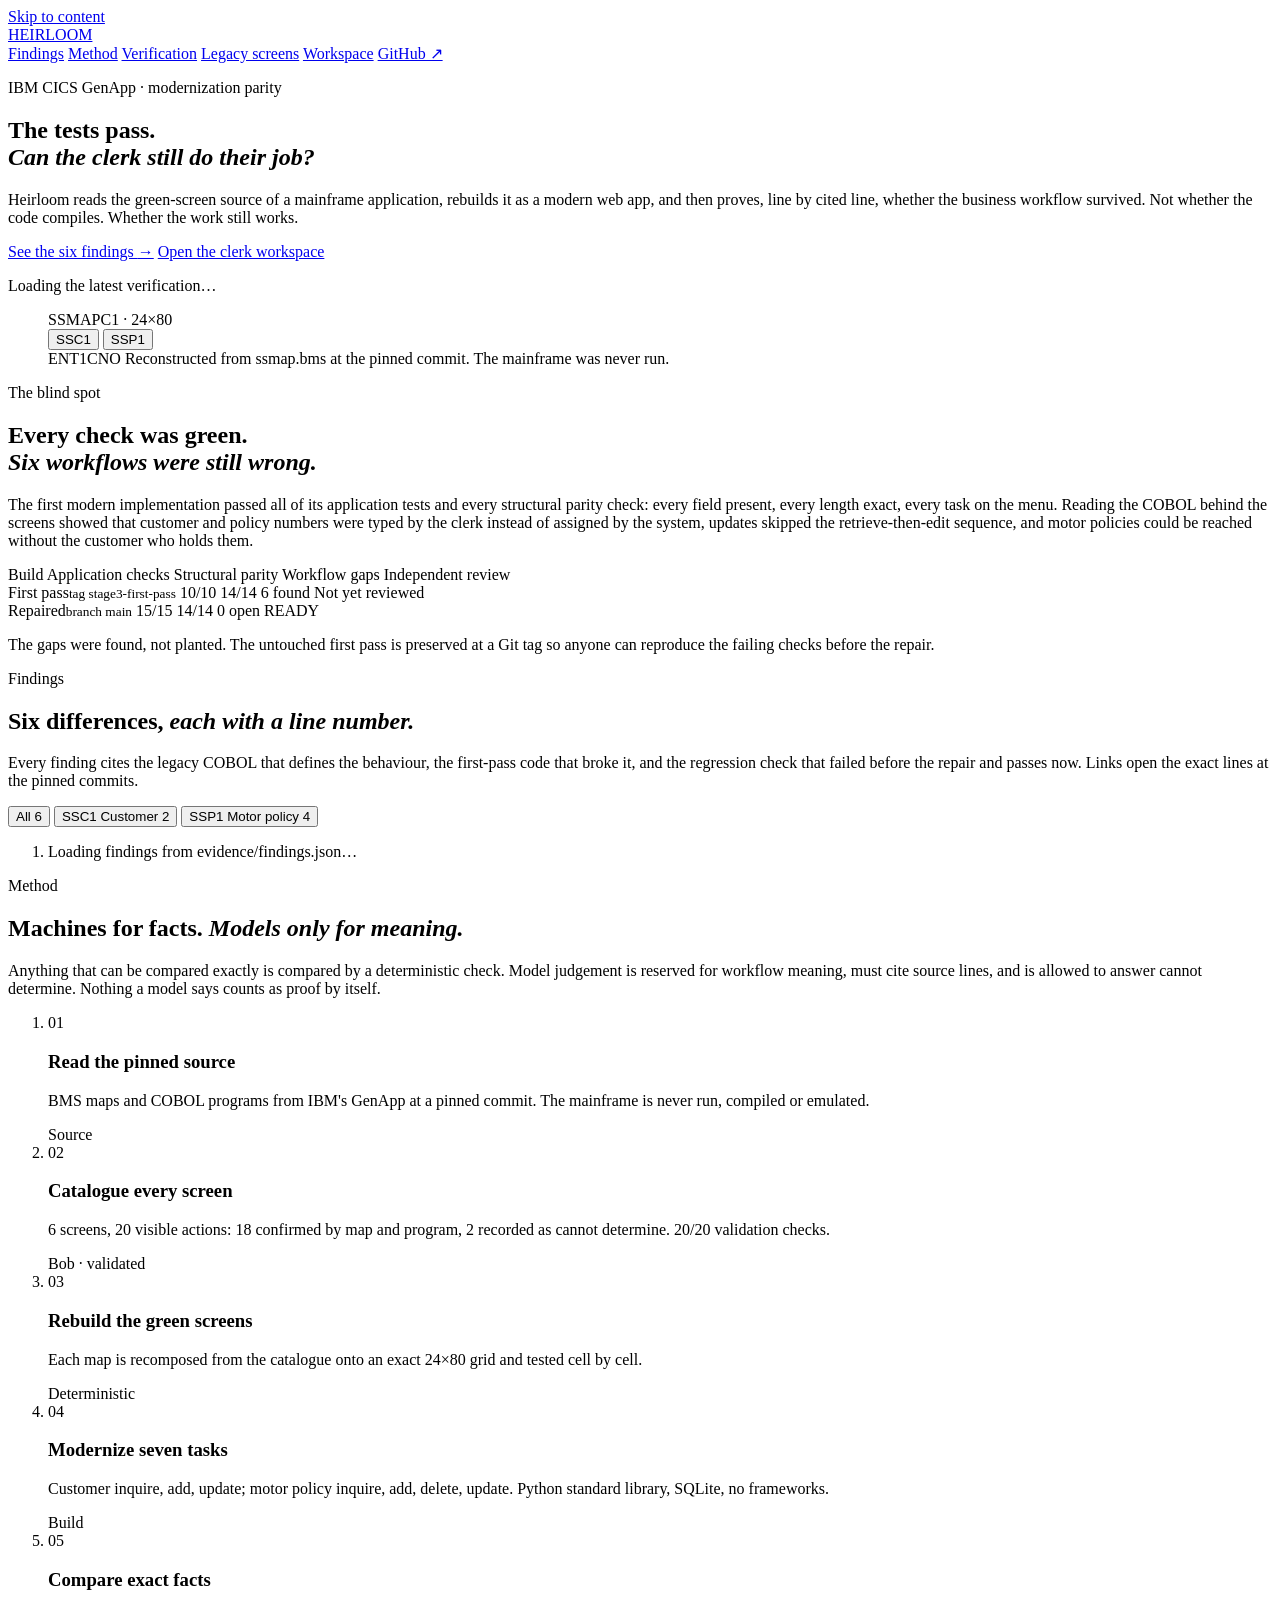
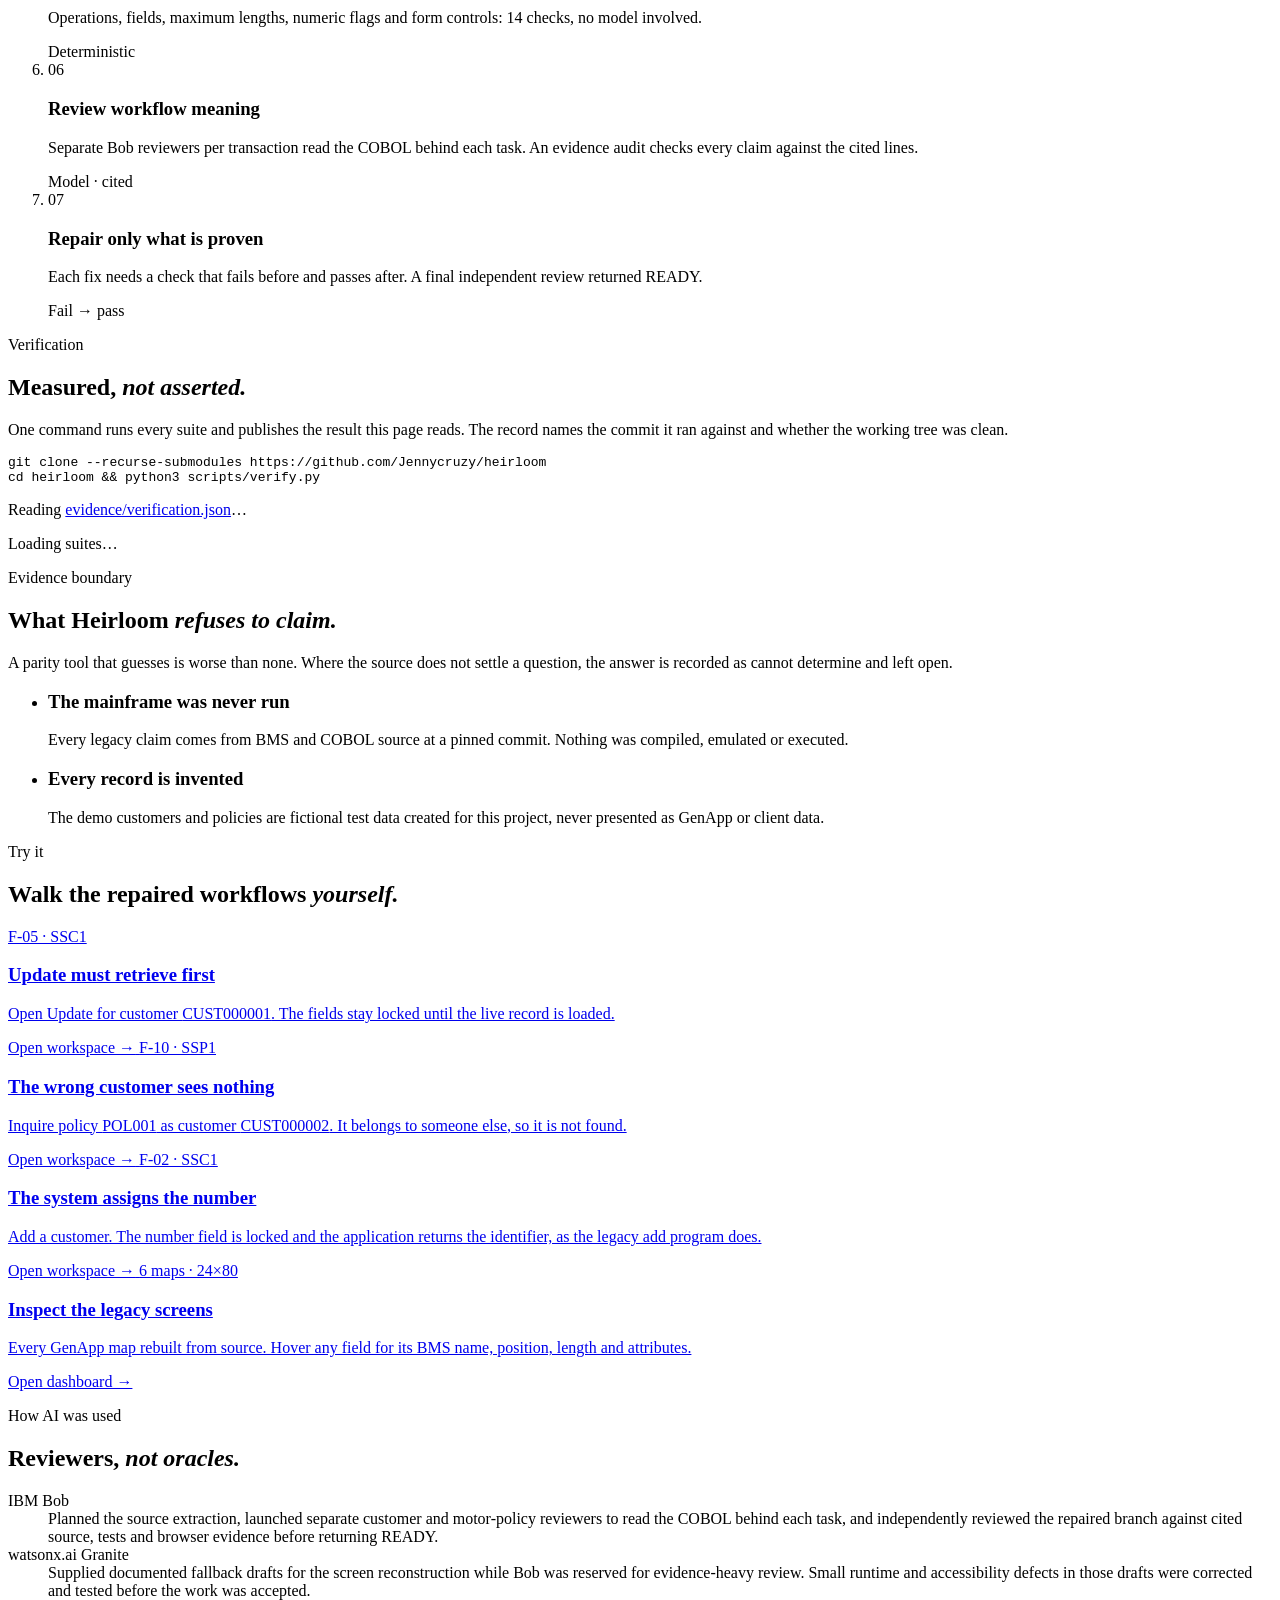
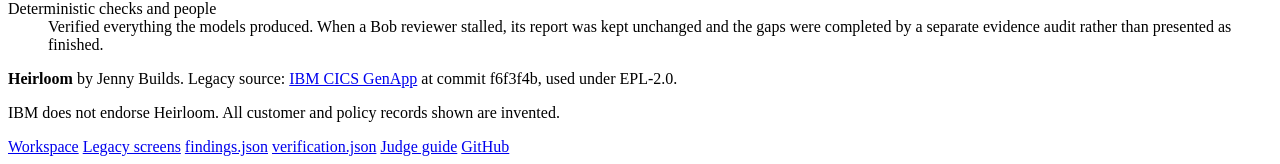
==== site/index.html @ f8f0e29f "feat: add judge landing page and one-origin site Serve the landing page, clerk workspace, legacy-scr" ====
<!DOCTYPE html>
<html lang="en">
<head>
  <meta charset="UTF-8">
  <meta name="viewport" content="width=device-width, initial-scale=1">
  <title>Heirloom — workflow parity for mainframe modernization</title>
  <meta name="description" content="Heirloom reads IBM CICS GenApp green-screen source, rebuilds the modern app, and proves with cited evidence whether the clerk's workflow survived. The tests passed; six workflows were still wrong.">
  <meta property="og:title" content="Heirloom — the tests pass. Can the clerk still do their job?">
  <meta property="og:description" content="Source-cited workflow parity for IBM CICS GenApp: 14/14 structural checks passed, and six business workflows were still wrong until Heirloom found them.">
  <meta property="og:type" content="website">
  <meta name="theme-color" content="#f4f1ea" media="(prefers-color-scheme: light)">
  <meta name="theme-color" content="#101210" media="(prefers-color-scheme: dark)">
  <link rel="icon" href="/assets/favicon.svg" type="image/svg+xml">
  <link rel="preload" href="/assets/fonts/ibm-plex-serif-latin-400-normal.woff2" as="font" type="font/woff2" crossorigin>
  <link rel="preload" href="/assets/fonts/ibm-plex-mono-latin-400-normal.woff2" as="font" type="font/woff2" crossorigin>
  <link rel="stylesheet" href="/assets/heirloom.css">
  <link rel="stylesheet" href="/assets/landing.css">
</head>
<body>
  <a class="skip-link" href="#main">Skip to content</a>

  <header class="site-header">
    <div class="wrap site-header__inner">
      <a class="wordmark" href="/" aria-label="Heirloom home">
        <span class="wordmark__glyph" aria-hidden="true"><span></span><span></span><span></span><span></span></span>
        HEIRLOOM
      </a>
      <nav class="site-nav" aria-label="Primary">
        <a href="#findings">Findings</a>
        <a href="#method">Method</a>
        <a href="#verification">Verification</a>
        <a href="/dashboard/">Legacy screens</a>
        <a class="site-nav__keep" href="/app/">Workspace</a>
        <a class="site-nav__external site-nav__keep" href="https://github.com/Jennycruzy/heirloom">GitHub&nbsp;↗</a>
      </nav>
    </div>
  </header>

  <main id="main">
    <!-- Hero -->
    <section class="hero" aria-labelledby="hero-title">
      <div class="wrap hero__grid">
        <div class="hero__copy">
          <p class="eyebrow">IBM CICS GenApp · modernization parity</p>
          <h1 id="hero-title" class="display">The tests pass.<br><em>Can the clerk still do their job?</em></h1>
          <p class="lede">
            Heirloom reads the green-screen source of a mainframe application, rebuilds it
            as a modern web app, and then proves, line by cited line, whether the business
            workflow survived. Not whether the code compiles. Whether the work still works.
          </p>
          <div class="hero__actions">
            <a class="button" href="#findings">See the six findings <span class="button__arrow" aria-hidden="true">→</span></a>
            <a class="button button--ghost" href="/app/">Open the clerk workspace</a>
          </div>
          <p class="hero__verified" id="verified-line" aria-live="polite">
            <span class="dot" aria-hidden="true"></span>
            <span>Loading the latest verification…</span>
          </p>
        </div>

        <figure class="hero__screen">
          <div class="crt">
            <div class="crt__bar">
              <span id="hero-screen-label">SSMAPC1 · 24×80</span>
              <div class="screen-switch" role="group" aria-label="Choose a legacy screen">
                <button type="button" class="screen-switch__button" data-map="SSMAPC1" aria-pressed="true">SSC1</button>
                <button type="button" class="screen-switch__button" data-map="SSMAPP1" aria-pressed="false">SSP1</button>
              </div>
            </div>
            <div class="crt__scroll"><div id="hero-screen" class="screen--large"></div></div>
          </div>
          <figcaption class="field-probe" aria-live="polite">
            <span class="field-probe__name mono" id="probe-name">ENT1CNO</span>
            <span class="field-probe__detail" id="probe-detail">Reconstructed from <span class="mono">ssmap.bms</span> at the pinned commit. The mainframe was never run.</span>
          </figcaption>
        </figure>
      </div>
    </section>

    <!-- The problem -->
    <section class="contrast" aria-labelledby="contrast-title">
      <div class="wrap">
        <div class="contrast__head">
          <p class="eyebrow">The blind spot</p>
          <h2 id="contrast-title" class="headline">Every check was green.<br><em>Six workflows were still wrong.</em></h2>
          <p class="contrast__body">
            The first modern implementation passed all of its application tests and every
            structural parity check: every field present, every length exact, every task on
            the menu. Reading the COBOL behind the screens showed that customer and policy
            numbers were typed by the clerk instead of assigned by the system, updates skipped
            the retrieve-then-edit sequence, and motor policies could be reached without the
            customer who holds them.
          </p>
        </div>

        <div class="ledger" role="table" aria-label="First pass compared with the repaired application">
          <div class="ledger__row ledger__row--head" role="row">
            <span role="columnheader">Build</span>
            <span role="columnheader">Application checks</span>
            <span role="columnheader">Structural parity</span>
            <span role="columnheader">Workflow gaps</span>
            <span role="columnheader">Independent review</span>
          </div>
          <div class="ledger__row" role="row">
            <span role="rowheader" class="ledger__build">First pass<small class="mono">tag stage3-first-pass</small></span>
            <span role="cell" class="ledger__value" data-ledger="baseline.application">10/10</span>
            <span role="cell" class="ledger__value" data-ledger="baseline.parity">14/14</span>
            <span role="cell" class="ledger__value ledger__value--gap" data-ledger="baseline.gaps">6 found</span>
            <span role="cell" class="ledger__value ledger__value--muted">Not yet reviewed</span>
          </div>
          <div class="ledger__row" role="row">
            <span role="rowheader" class="ledger__build">Repaired<small class="mono">branch main</small></span>
            <span role="cell" class="ledger__value" data-ledger="repaired.application">15/15</span>
            <span role="cell" class="ledger__value" data-ledger="repaired.parity">14/14</span>
            <span role="cell" class="ledger__value ledger__value--fixed" data-ledger="repaired.gaps">0 open</span>
            <span role="cell" class="ledger__value ledger__value--fixed" data-ledger="repaired.review">READY</span>
          </div>
        </div>
        <p class="contrast__note">
          The gaps were found, not planted. The untouched first pass is preserved at a Git tag
          so anyone can reproduce the failing checks before the repair.
        </p>
      </div>
    </section>

    <!-- Findings -->
    <section id="findings" class="findings" aria-labelledby="findings-title">
      <div class="wrap">
        <div class="section-head">
          <p class="eyebrow">Findings</p>
          <h2 id="findings-title" class="headline">Six differences, <em>each with a line number.</em></h2>
          <p class="section-head__body">
            Every finding cites the legacy COBOL that defines the behaviour, the first-pass code
            that broke it, and the regression check that failed before the repair and passes now.
            Links open the exact lines at the pinned commits.
          </p>
        </div>
        <div class="findings__filters" role="group" aria-label="Filter findings by transaction">
          <button type="button" class="filter" data-filter="all" aria-pressed="true">All <span class="num" data-count="all">6</span></button>
          <button type="button" class="filter" data-filter="SSC1" aria-pressed="false">SSC1 Customer <span class="num" data-count="SSC1">2</span></button>
          <button type="button" class="filter" data-filter="SSP1" aria-pressed="false">SSP1 Motor policy <span class="num" data-count="SSP1">4</span></button>
        </div>
        <ol id="findings-list" class="findings__list" role="list">
          <li class="finding finding--placeholder">Loading findings from <span class="mono">evidence/findings.json</span>…</li>
        </ol>
        <noscript><p>Findings are published in <a href="/evidence/findings.json">evidence/findings.json</a> and explained in the <a href="https://github.com/Jennycruzy/heirloom/blob/main/docs/reports/stage5-evidence-audit.md">evidence audit</a>.</p></noscript>
      </div>
    </section>

    <!-- Method -->
    <section id="method" class="method" aria-labelledby="method-title">
      <div class="wrap">
        <div class="section-head">
          <p class="eyebrow">Method</p>
          <h2 id="method-title" class="headline">Machines for facts. <em>Models only for meaning.</em></h2>
          <p class="section-head__body">
            Anything that can be compared exactly is compared by a deterministic check. Model
            judgement is reserved for workflow meaning, must cite source lines, and is allowed to
            answer <span class="mono">cannot determine</span>. Nothing a model says counts as proof by itself.
          </p>
        </div>

        <ol class="pipeline" role="list">
          <li class="step">
            <span class="step__index mono">01</span>
            <h3>Read the pinned source</h3>
            <p>BMS maps and COBOL programs from IBM's GenApp at a pinned commit. The mainframe is never run, compiled or emulated.</p>
            <span class="chip">Source</span>
          </li>
          <li class="step">
            <span class="step__index mono">02</span>
            <h3>Catalogue every screen</h3>
            <p>6 screens, 20 visible actions: 18 confirmed by map and program, 2 recorded as cannot determine. 20/20 validation checks.</p>
            <span class="chip">Bob · validated</span>
          </li>
          <li class="step">
            <span class="step__index mono">03</span>
            <h3>Rebuild the green screens</h3>
            <p>Each map is recomposed from the catalogue onto an exact 24×80 grid and tested cell by cell.</p>
            <span class="chip chip--ink">Deterministic</span>
          </li>
          <li class="step">
            <span class="step__index mono">04</span>
            <h3>Modernize seven tasks</h3>
            <p>Customer inquire, add, update; motor policy inquire, add, delete, update. Python standard library, SQLite, no frameworks.</p>
            <span class="chip">Build</span>
          </li>
          <li class="step">
            <span class="step__index mono">05</span>
            <h3>Compare exact facts</h3>
            <p>Operations, fields, maximum lengths, numeric flags and form controls: 14 checks, no model involved.</p>
            <span class="chip chip--ink">Deterministic</span>
          </li>
          <li class="step">
            <span class="step__index mono">06</span>
            <h3>Review workflow meaning</h3>
            <p>Separate Bob reviewers per transaction read the COBOL behind each task. An evidence audit checks every claim against the cited lines.</p>
            <span class="chip chip--unsure">Model · cited</span>
          </li>
          <li class="step">
            <span class="step__index mono">07</span>
            <h3>Repair only what is proven</h3>
            <p>Each fix needs a check that fails before and passes after. A final independent review returned READY.</p>
            <span class="chip chip--fixed">Fail → pass</span>
          </li>
        </ol>
      </div>
    </section>

    <!-- Verification -->
    <section id="verification" class="verification" aria-labelledby="verification-title">
      <div class="wrap verification__grid">
        <div class="section-head section-head--tight">
          <p class="eyebrow">Verification</p>
          <h2 id="verification-title" class="headline">Measured, <em>not asserted.</em></h2>
          <p class="section-head__body">
            One command runs every suite and publishes the result this page reads. The record
            names the commit it ran against and whether the working tree was clean.
          </p>
          <pre class="command"><code>git clone --recurse-submodules https://github.com/Jennycruzy/heirloom
cd heirloom &amp;&amp; python3 scripts/verify.py</code></pre>
          <p class="verification__meta" id="verification-meta">Reading <a href="/evidence/verification.json">evidence/verification.json</a>…</p>
        </div>
        <div class="suites" id="suites" aria-live="polite">
          <div class="suite suite--placeholder">Loading suites…</div>
        </div>
      </div>
    </section>

    <!-- Boundary -->
    <section class="boundary" aria-labelledby="boundary-title">
      <div class="wrap boundary__grid">
        <div class="section-head section-head--tight">
          <p class="eyebrow">Evidence boundary</p>
          <h2 id="boundary-title" class="headline">What Heirloom <em>refuses to claim.</em></h2>
          <p class="section-head__body">
            A parity tool that guesses is worse than none. Where the source does not settle a
            question, the answer is recorded as <span class="mono">cannot determine</span> and left open.
          </p>
        </div>
        <ul class="boundary__list" id="uncertain-list" role="list">
          <li class="boundary__item boundary__item--fixed-claim">
            <h3>The mainframe was never run</h3>
            <p>Every legacy claim comes from BMS and COBOL source at a pinned commit. Nothing was compiled, emulated or executed.</p>
          </li>
          <li class="boundary__item boundary__item--fixed-claim">
            <h3>Every record is invented</h3>
            <p>The demo customers and policies are fictional test data created for this project, never presented as GenApp or client data.</p>
          </li>
        </ul>
      </div>
    </section>

    <!-- Explore -->
    <section class="explore" aria-labelledby="explore-title">
      <div class="wrap">
        <div class="section-head">
          <p class="eyebrow">Try it</p>
          <h2 id="explore-title" class="headline">Walk the repaired workflows <em>yourself.</em></h2>
        </div>
        <div class="explore__grid">
          <a class="scenario" href="/app/#customer/update/CUST000001">
            <span class="scenario__tag mono">F-05 · SSC1</span>
            <h3>Update must retrieve first</h3>
            <p>Open Update for customer <span class="mono">CUST000001</span>. The fields stay locked until the live record is loaded.</p>
            <span class="scenario__go mono">Open workspace →</span>
          </a>
          <a class="scenario" href="/app/#motor/inquire/POL001/CUST000002">
            <span class="scenario__tag mono">F-10 · SSP1</span>
            <h3>The wrong customer sees nothing</h3>
            <p>Inquire policy <span class="mono">POL001</span> as customer <span class="mono">CUST000002</span>. It belongs to someone else, so it is not found.</p>
            <span class="scenario__go mono">Open workspace →</span>
          </a>
          <a class="scenario" href="/app/#customer/add">
            <span class="scenario__tag mono">F-02 · SSC1</span>
            <h3>The system assigns the number</h3>
            <p>Add a customer. The number field is locked and the application returns the identifier, as the legacy add program does.</p>
            <span class="scenario__go mono">Open workspace →</span>
          </a>
          <a class="scenario scenario--dark" href="/dashboard/">
            <span class="scenario__tag mono">6 maps · 24×80</span>
            <h3>Inspect the legacy screens</h3>
            <p>Every GenApp map rebuilt from source. Hover any field for its BMS name, position, length and attributes.</p>
            <span class="scenario__go mono">Open dashboard →</span>
          </a>
        </div>
      </div>
    </section>

    <!-- AI use -->
    <section class="ai" aria-labelledby="ai-title">
      <div class="wrap ai__grid">
        <div class="section-head section-head--tight">
          <p class="eyebrow">How AI was used</p>
          <h2 id="ai-title" class="headline">Reviewers, <em>not oracles.</em></h2>
        </div>
        <dl class="ai__list">
          <div>
            <dt>IBM Bob</dt>
            <dd>Planned the source extraction, launched separate customer and motor-policy reviewers to read the COBOL behind each task, and independently reviewed the repaired branch against cited source, tests and browser evidence before returning <span class="mono">READY</span>.</dd>
          </div>
          <div>
            <dt>watsonx.ai Granite</dt>
            <dd>Supplied documented fallback drafts for the screen reconstruction while Bob was reserved for evidence-heavy review. Small runtime and accessibility defects in those drafts were corrected and tested before the work was accepted.</dd>
          </div>
          <div>
            <dt>Deterministic checks and people</dt>
            <dd>Verified everything the models produced. When a Bob reviewer stalled, its report was kept unchanged and the gaps were completed by a separate evidence audit rather than presented as finished.</dd>
          </div>
        </dl>
      </div>
    </section>
  </main>

  <footer class="site-footer">
    <div class="wrap site-footer__grid">
      <div>
        <p><strong>Heirloom</strong> by Jenny Builds. Legacy source: <a href="https://github.com/cicsdev/cics-genapp/tree/f6f3f4b2580d31b7d8dcc31ce3e3676f4cceaaaa">IBM CICS GenApp</a> at commit <span class="mono">f6f3f4b</span>, used under EPL-2.0.</p>
        <p>IBM does not endorse Heirloom. All customer and policy records shown are invented.</p>
      </div>
      <nav aria-label="Footer">
        <a href="/app/">Workspace</a>
        <a href="/dashboard/">Legacy screens</a>
        <a href="/evidence/findings.json">findings.json</a>
        <a href="/evidence/verification.json">verification.json</a>
        <a href="https://github.com/Jennycruzy/heirloom/blob/main/docs/judge-guide.md">Judge guide</a>
        <a href="https://github.com/Jennycruzy/heirloom">GitHub</a>
      </nav>
    </div>
  </footer>

  <script type="module" src="/assets/landing.mjs"></script>
</body>
</html>
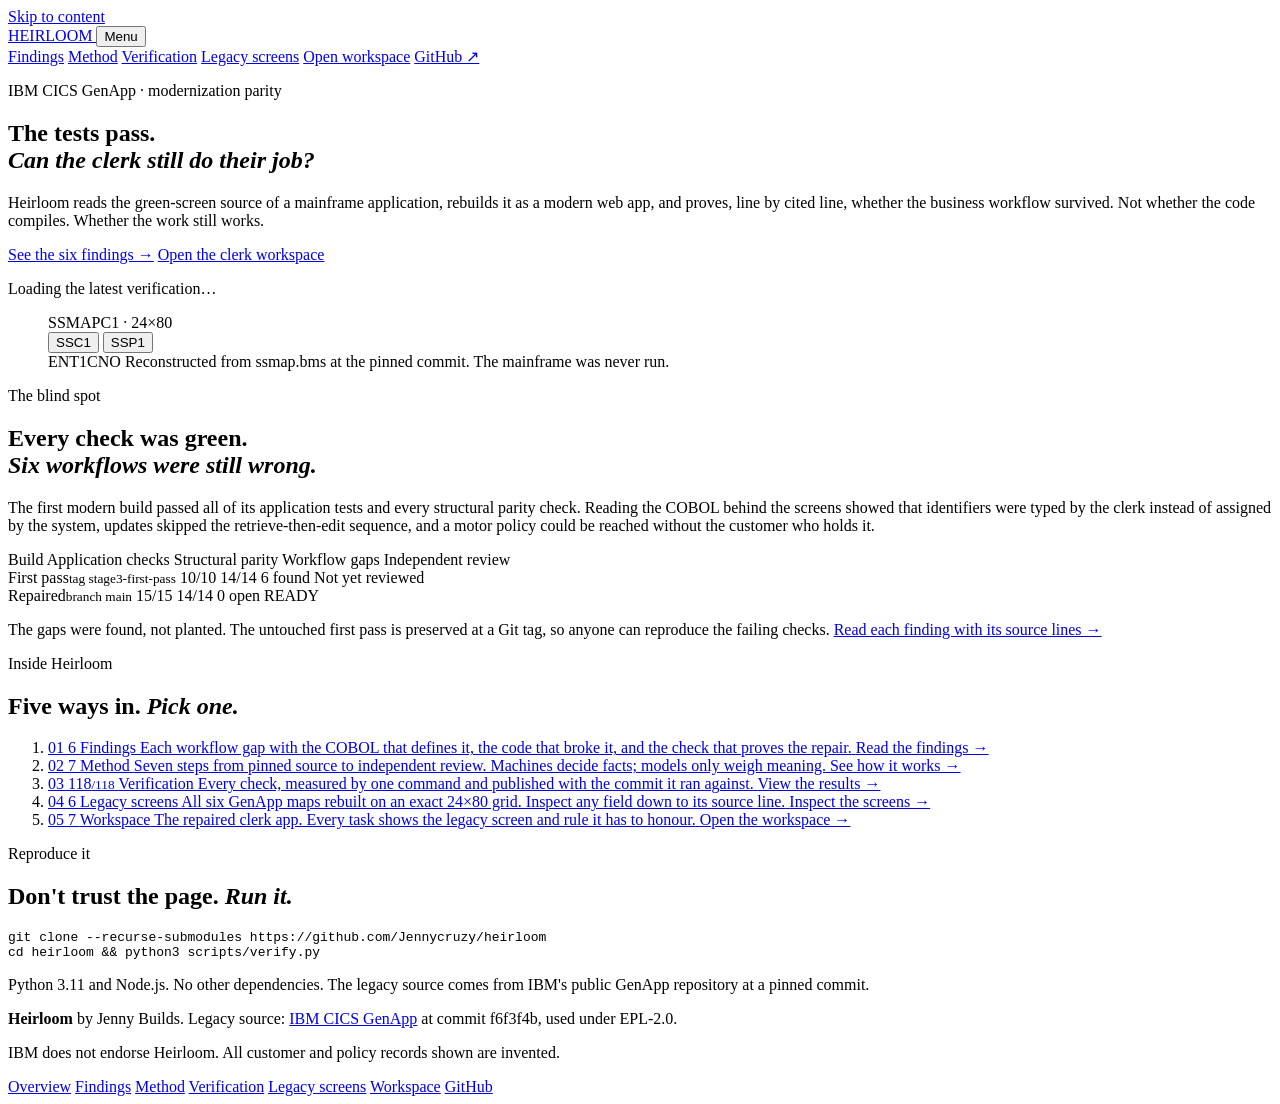
==== commit c892400e: "feat: split the site into an overview and content pages The overview now stands on its own: the ques" ====
--- a/site/index.html
+++ b/site/index.html
@@ -4,40 +4,39 @@
   <meta charset="UTF-8">
   <meta name="viewport" content="width=device-width, initial-scale=1">
   <title>Heirloom — workflow parity for mainframe modernization</title>
-  <meta name="description" content="Heirloom reads IBM CICS GenApp green-screen source, rebuilds the modern app, and proves with cited evidence whether the clerk's workflow survived. The tests passed; six workflows were still wrong.">
-  <meta property="og:title" content="Heirloom — the tests pass. Can the clerk still do their job?">
-  <meta property="og:description" content="Source-cited workflow parity for IBM CICS GenApp: 14/14 structural checks passed, and six business workflows were still wrong until Heirloom found them.">
-  <meta property="og:type" content="website">
+  <meta name="description" content="Heirloom reads IBM CICS GenApp green-screen source, rebuilds the modern app, and proves with cited evidence whether the clerk's workflow survived.">
   <meta name="theme-color" content="#f4f1ea" media="(prefers-color-scheme: light)">
   <meta name="theme-color" content="#101210" media="(prefers-color-scheme: dark)">
   <link rel="icon" href="/assets/favicon.svg" type="image/svg+xml">
-  <link rel="preload" href="/assets/fonts/ibm-plex-serif-latin-400-normal.woff2" as="font" type="font/woff2" crossorigin>
-  <link rel="preload" href="/assets/fonts/ibm-plex-mono-latin-400-normal.woff2" as="font" type="font/woff2" crossorigin>
   <link rel="stylesheet" href="/assets/heirloom.css">
-  <link rel="stylesheet" href="/assets/landing.css">
+  <link rel="stylesheet" href="/assets/pages.css">
 </head>
 <body>
   <a class="skip-link" href="#main">Skip to content</a>
 
   <header class="site-header">
     <div class="wrap site-header__inner">
-      <a class="wordmark" href="/" aria-label="Heirloom home">
+      <a class="wordmark" href="/" aria-label="Heirloom overview">
         <span class="wordmark__glyph" aria-hidden="true"><span></span><span></span><span></span><span></span></span>
         HEIRLOOM
       </a>
-      <nav class="site-nav" aria-label="Primary">
-        <a href="#findings">Findings</a>
-        <a href="#method">Method</a>
-        <a href="#verification">Verification</a>
+      <button class="menu-toggle" type="button" aria-expanded="false" aria-controls="site-nav">
+        <span class="menu-toggle__bars" aria-hidden="true"><span></span><span></span><span></span></span>
+        Menu
+      </button>
+      <nav id="site-nav" class="site-nav" aria-label="Primary">
+        <a href="/findings/">Findings</a>
+        <a href="/method/">Method</a>
+        <a href="/verification/">Verification</a>
+        <span class="site-nav__sep" aria-hidden="true"></span>
         <a href="/dashboard/">Legacy screens</a>
-        <a class="site-nav__keep" href="/app/">Workspace</a>
-        <a class="site-nav__external site-nav__keep" href="https://github.com/Jennycruzy/heirloom">GitHub&nbsp;↗</a>
+        <a class="site-nav__cta" href="/app/">Open workspace</a>
+        <a class="site-nav__external" href="https://github.com/Jennycruzy/heirloom">GitHub&nbsp;↗</a>
       </nav>
     </div>
   </header>
 
   <main id="main">
-    <!-- Hero -->
     <section class="hero" aria-labelledby="hero-title">
       <div class="wrap hero__grid">
         <div class="hero__copy">
@@ -45,11 +44,11 @@
           <h1 id="hero-title" class="display">The tests pass.<br><em>Can the clerk still do their job?</em></h1>
           <p class="lede">
             Heirloom reads the green-screen source of a mainframe application, rebuilds it
-            as a modern web app, and then proves, line by cited line, whether the business
+            as a modern web app, and proves, line by cited line, whether the business
             workflow survived. Not whether the code compiles. Whether the work still works.
           </p>
           <div class="hero__actions">
-            <a class="button" href="#findings">See the six findings <span class="button__arrow" aria-hidden="true">→</span></a>
+            <a class="button" href="/findings/">See the six findings <span class="button__arrow" aria-hidden="true">→</span></a>
             <a class="button button--ghost" href="/app/">Open the clerk workspace</a>
           </div>
           <p class="hero__verified" id="verified-line" aria-live="polite">
@@ -67,7 +66,7 @@
                 <button type="button" class="screen-switch__button" data-map="SSMAPP1" aria-pressed="false">SSP1</button>
               </div>
             </div>
-            <div class="crt__scroll"><div id="hero-screen" class="screen--large"></div></div>
+            <div class="crt__scroll"><div id="hero-screen"></div></div>
           </div>
           <figcaption class="field-probe" aria-live="polite">
             <span class="field-probe__name mono" id="probe-name">ENT1CNO</span>
@@ -77,19 +76,17 @@
       </div>
     </section>
 
-    <!-- The problem -->
     <section class="contrast" aria-labelledby="contrast-title">
       <div class="wrap">
         <div class="contrast__head">
           <p class="eyebrow">The blind spot</p>
           <h2 id="contrast-title" class="headline">Every check was green.<br><em>Six workflows were still wrong.</em></h2>
           <p class="contrast__body">
-            The first modern implementation passed all of its application tests and every
-            structural parity check: every field present, every length exact, every task on
-            the menu. Reading the COBOL behind the screens showed that customer and policy
-            numbers were typed by the clerk instead of assigned by the system, updates skipped
-            the retrieve-then-edit sequence, and motor policies could be reached without the
-            customer who holds them.
+            The first modern build passed all of its application tests and every structural
+            parity check. Reading the COBOL behind the screens showed that identifiers were
+            typed by the clerk instead of assigned by the system, updates skipped the
+            retrieve-then-edit sequence, and a motor policy could be reached without the
+            customer who holds it.
           </p>
         </div>
 
@@ -117,197 +114,80 @@
           </div>
         </div>
         <p class="contrast__note">
-          The gaps were found, not planted. The untouched first pass is preserved at a Git tag
-          so anyone can reproduce the failing checks before the repair.
+          The gaps were found, not planted. The untouched first pass is preserved at a Git tag,
+          so anyone can reproduce the failing checks.
+          <a href="/findings/">Read each finding with its source lines →</a>
         </p>
       </div>
     </section>
 
-    <!-- Findings -->
-    <section id="findings" class="findings" aria-labelledby="findings-title">
+    <section class="inside" aria-labelledby="inside-title">
       <div class="wrap">
         <div class="section-head">
-          <p class="eyebrow">Findings</p>
-          <h2 id="findings-title" class="headline">Six differences, <em>each with a line number.</em></h2>
-          <p class="section-head__body">
-            Every finding cites the legacy COBOL that defines the behaviour, the first-pass code
-            that broke it, and the regression check that failed before the repair and passes now.
-            Links open the exact lines at the pinned commits.
-          </p>
-        </div>
-        <div class="findings__filters" role="group" aria-label="Filter findings by transaction">
-          <button type="button" class="filter" data-filter="all" aria-pressed="true">All <span class="num" data-count="all">6</span></button>
-          <button type="button" class="filter" data-filter="SSC1" aria-pressed="false">SSC1 Customer <span class="num" data-count="SSC1">2</span></button>
-          <button type="button" class="filter" data-filter="SSP1" aria-pressed="false">SSP1 Motor policy <span class="num" data-count="SSP1">4</span></button>
-        </div>
-        <ol id="findings-list" class="findings__list" role="list">
-          <li class="finding finding--placeholder">Loading findings from <span class="mono">evidence/findings.json</span>…</li>
+          <p class="eyebrow">Inside Heirloom</p>
+          <h2 id="inside-title" class="headline">Five ways in. <em>Pick one.</em></h2>
+        </div>
+        <ol class="doors" role="list">
+          <li>
+            <a class="door" href="/findings/">
+              <span class="door__index mono">01</span>
+              <span class="door__stat num" data-stat="findings">6</span>
+              <span class="door__title">Findings</span>
+              <span class="door__text">Each workflow gap with the COBOL that defines it, the code that broke it, and the check that proves the repair.</span>
+              <span class="door__go mono">Read the findings →</span>
+            </a>
+          </li>
+          <li>
+            <a class="door" href="/method/">
+              <span class="door__index mono">02</span>
+              <span class="door__stat num">7</span>
+              <span class="door__title">Method</span>
+              <span class="door__text">Seven steps from pinned source to independent review. Machines decide facts; models only weigh meaning.</span>
+              <span class="door__go mono">See how it works →</span>
+            </a>
+          </li>
+          <li>
+            <a class="door" href="/verification/">
+              <span class="door__index mono">03</span>
+              <span class="door__stat num" data-stat="verification">118<small>/118</small></span>
+              <span class="door__title">Verification</span>
+              <span class="door__text">Every check, measured by one command and published with the commit it ran against.</span>
+              <span class="door__go mono">View the results →</span>
+            </a>
+          </li>
+          <li>
+            <a class="door door--dark" href="/dashboard/">
+              <span class="door__index mono">04</span>
+              <span class="door__stat num">6</span>
+              <span class="door__title">Legacy screens</span>
+              <span class="door__text">All six GenApp maps rebuilt on an exact 24×80 grid. Inspect any field down to its source line.</span>
+              <span class="door__go mono">Inspect the screens →</span>
+            </a>
+          </li>
+          <li>
+            <a class="door door--accent" href="/app/">
+              <span class="door__index mono">05</span>
+              <span class="door__stat num">7</span>
+              <span class="door__title">Workspace</span>
+              <span class="door__text">The repaired clerk app. Every task shows the legacy screen and rule it has to honour.</span>
+              <span class="door__go mono">Open the workspace →</span>
+            </a>
+          </li>
         </ol>
-        <noscript><p>Findings are published in <a href="/evidence/findings.json">evidence/findings.json</a> and explained in the <a href="https://github.com/Jennycruzy/heirloom/blob/main/docs/reports/stage5-evidence-audit.md">evidence audit</a>.</p></noscript>
-      </div>
-    </section>
-
-    <!-- Method -->
-    <section id="method" class="method" aria-labelledby="method-title">
-      <div class="wrap">
-        <div class="section-head">
-          <p class="eyebrow">Method</p>
-          <h2 id="method-title" class="headline">Machines for facts. <em>Models only for meaning.</em></h2>
-          <p class="section-head__body">
-            Anything that can be compared exactly is compared by a deterministic check. Model
-            judgement is reserved for workflow meaning, must cite source lines, and is allowed to
-            answer <span class="mono">cannot determine</span>. Nothing a model says counts as proof by itself.
-          </p>
-        </div>
-
-        <ol class="pipeline" role="list">
-          <li class="step">
-            <span class="step__index mono">01</span>
-            <h3>Read the pinned source</h3>
-            <p>BMS maps and COBOL programs from IBM's GenApp at a pinned commit. The mainframe is never run, compiled or emulated.</p>
-            <span class="chip">Source</span>
-          </li>
-          <li class="step">
-            <span class="step__index mono">02</span>
-            <h3>Catalogue every screen</h3>
-            <p>6 screens, 20 visible actions: 18 confirmed by map and program, 2 recorded as cannot determine. 20/20 validation checks.</p>
-            <span class="chip">Bob · validated</span>
-          </li>
-          <li class="step">
-            <span class="step__index mono">03</span>
-            <h3>Rebuild the green screens</h3>
-            <p>Each map is recomposed from the catalogue onto an exact 24×80 grid and tested cell by cell.</p>
-            <span class="chip chip--ink">Deterministic</span>
-          </li>
-          <li class="step">
-            <span class="step__index mono">04</span>
-            <h3>Modernize seven tasks</h3>
-            <p>Customer inquire, add, update; motor policy inquire, add, delete, update. Python standard library, SQLite, no frameworks.</p>
-            <span class="chip">Build</span>
-          </li>
-          <li class="step">
-            <span class="step__index mono">05</span>
-            <h3>Compare exact facts</h3>
-            <p>Operations, fields, maximum lengths, numeric flags and form controls: 14 checks, no model involved.</p>
-            <span class="chip chip--ink">Deterministic</span>
-          </li>
-          <li class="step">
-            <span class="step__index mono">06</span>
-            <h3>Review workflow meaning</h3>
-            <p>Separate Bob reviewers per transaction read the COBOL behind each task. An evidence audit checks every claim against the cited lines.</p>
-            <span class="chip chip--unsure">Model · cited</span>
-          </li>
-          <li class="step">
-            <span class="step__index mono">07</span>
-            <h3>Repair only what is proven</h3>
-            <p>Each fix needs a check that fails before and passes after. A final independent review returned READY.</p>
-            <span class="chip chip--fixed">Fail → pass</span>
-          </li>
-        </ol>
-      </div>
-    </section>
-
-    <!-- Verification -->
-    <section id="verification" class="verification" aria-labelledby="verification-title">
-      <div class="wrap verification__grid">
-        <div class="section-head section-head--tight">
-          <p class="eyebrow">Verification</p>
-          <h2 id="verification-title" class="headline">Measured, <em>not asserted.</em></h2>
-          <p class="section-head__body">
-            One command runs every suite and publishes the result this page reads. The record
-            names the commit it ran against and whether the working tree was clean.
-          </p>
+      </div>
+    </section>
+
+    <section class="reproduce" aria-labelledby="reproduce-title">
+      <div class="wrap reproduce__grid">
+        <div>
+          <p class="eyebrow">Reproduce it</p>
+          <h2 id="reproduce-title" class="headline">Don't trust the page. <em>Run it.</em></h2>
+        </div>
+        <div class="reproduce__body">
           <pre class="command"><code>git clone --recurse-submodules https://github.com/Jennycruzy/heirloom
 cd heirloom &amp;&amp; python3 scripts/verify.py</code></pre>
-          <p class="verification__meta" id="verification-meta">Reading <a href="/evidence/verification.json">evidence/verification.json</a>…</p>
-        </div>
-        <div class="suites" id="suites" aria-live="polite">
-          <div class="suite suite--placeholder">Loading suites…</div>
-        </div>
-      </div>
-    </section>
-
-    <!-- Boundary -->
-    <section class="boundary" aria-labelledby="boundary-title">
-      <div class="wrap boundary__grid">
-        <div class="section-head section-head--tight">
-          <p class="eyebrow">Evidence boundary</p>
-          <h2 id="boundary-title" class="headline">What Heirloom <em>refuses to claim.</em></h2>
-          <p class="section-head__body">
-            A parity tool that guesses is worse than none. Where the source does not settle a
-            question, the answer is recorded as <span class="mono">cannot determine</span> and left open.
-          </p>
-        </div>
-        <ul class="boundary__list" id="uncertain-list" role="list">
-          <li class="boundary__item boundary__item--fixed-claim">
-            <h3>The mainframe was never run</h3>
-            <p>Every legacy claim comes from BMS and COBOL source at a pinned commit. Nothing was compiled, emulated or executed.</p>
-          </li>
-          <li class="boundary__item boundary__item--fixed-claim">
-            <h3>Every record is invented</h3>
-            <p>The demo customers and policies are fictional test data created for this project, never presented as GenApp or client data.</p>
-          </li>
-        </ul>
-      </div>
-    </section>
-
-    <!-- Explore -->
-    <section class="explore" aria-labelledby="explore-title">
-      <div class="wrap">
-        <div class="section-head">
-          <p class="eyebrow">Try it</p>
-          <h2 id="explore-title" class="headline">Walk the repaired workflows <em>yourself.</em></h2>
-        </div>
-        <div class="explore__grid">
-          <a class="scenario" href="/app/#customer/update/CUST000001">
-            <span class="scenario__tag mono">F-05 · SSC1</span>
-            <h3>Update must retrieve first</h3>
-            <p>Open Update for customer <span class="mono">CUST000001</span>. The fields stay locked until the live record is loaded.</p>
-            <span class="scenario__go mono">Open workspace →</span>
-          </a>
-          <a class="scenario" href="/app/#motor/inquire/POL001/CUST000002">
-            <span class="scenario__tag mono">F-10 · SSP1</span>
-            <h3>The wrong customer sees nothing</h3>
-            <p>Inquire policy <span class="mono">POL001</span> as customer <span class="mono">CUST000002</span>. It belongs to someone else, so it is not found.</p>
-            <span class="scenario__go mono">Open workspace →</span>
-          </a>
-          <a class="scenario" href="/app/#customer/add">
-            <span class="scenario__tag mono">F-02 · SSC1</span>
-            <h3>The system assigns the number</h3>
-            <p>Add a customer. The number field is locked and the application returns the identifier, as the legacy add program does.</p>
-            <span class="scenario__go mono">Open workspace →</span>
-          </a>
-          <a class="scenario scenario--dark" href="/dashboard/">
-            <span class="scenario__tag mono">6 maps · 24×80</span>
-            <h3>Inspect the legacy screens</h3>
-            <p>Every GenApp map rebuilt from source. Hover any field for its BMS name, position, length and attributes.</p>
-            <span class="scenario__go mono">Open dashboard →</span>
-          </a>
-        </div>
-      </div>
-    </section>
-
-    <!-- AI use -->
-    <section class="ai" aria-labelledby="ai-title">
-      <div class="wrap ai__grid">
-        <div class="section-head section-head--tight">
-          <p class="eyebrow">How AI was used</p>
-          <h2 id="ai-title" class="headline">Reviewers, <em>not oracles.</em></h2>
-        </div>
-        <dl class="ai__list">
-          <div>
-            <dt>IBM Bob</dt>
-            <dd>Planned the source extraction, launched separate customer and motor-policy reviewers to read the COBOL behind each task, and independently reviewed the repaired branch against cited source, tests and browser evidence before returning <span class="mono">READY</span>.</dd>
-          </div>
-          <div>
-            <dt>watsonx.ai Granite</dt>
-            <dd>Supplied documented fallback drafts for the screen reconstruction while Bob was reserved for evidence-heavy review. Small runtime and accessibility defects in those drafts were corrected and tested before the work was accepted.</dd>
-          </div>
-          <div>
-            <dt>Deterministic checks and people</dt>
-            <dd>Verified everything the models produced. When a Bob reviewer stalled, its report was kept unchanged and the gaps were completed by a separate evidence audit rather than presented as finished.</dd>
-          </div>
-        </dl>
+          <p class="muted">Python 3.11 and Node.js. No other dependencies. The legacy source comes from IBM's public GenApp repository at a pinned commit.</p>
+        </div>
       </div>
     </section>
   </main>
@@ -319,16 +199,18 @@
         <p>IBM does not endorse Heirloom. All customer and policy records shown are invented.</p>
       </div>
       <nav aria-label="Footer">
+        <a href="/">Overview</a>
+        <a href="/findings/">Findings</a>
+        <a href="/method/">Method</a>
+        <a href="/verification/">Verification</a>
+        <a href="/dashboard/">Legacy screens</a>
         <a href="/app/">Workspace</a>
-        <a href="/dashboard/">Legacy screens</a>
-        <a href="/evidence/findings.json">findings.json</a>
-        <a href="/evidence/verification.json">verification.json</a>
-        <a href="https://github.com/Jennycruzy/heirloom/blob/main/docs/judge-guide.md">Judge guide</a>
         <a href="https://github.com/Jennycruzy/heirloom">GitHub</a>
       </nav>
     </div>
   </footer>
 
-  <script type="module" src="/assets/landing.mjs"></script>
+  <script type="module" src="/assets/nav.mjs"></script>
+  <script type="module" src="/assets/overview.mjs"></script>
 </body>
 </html>
